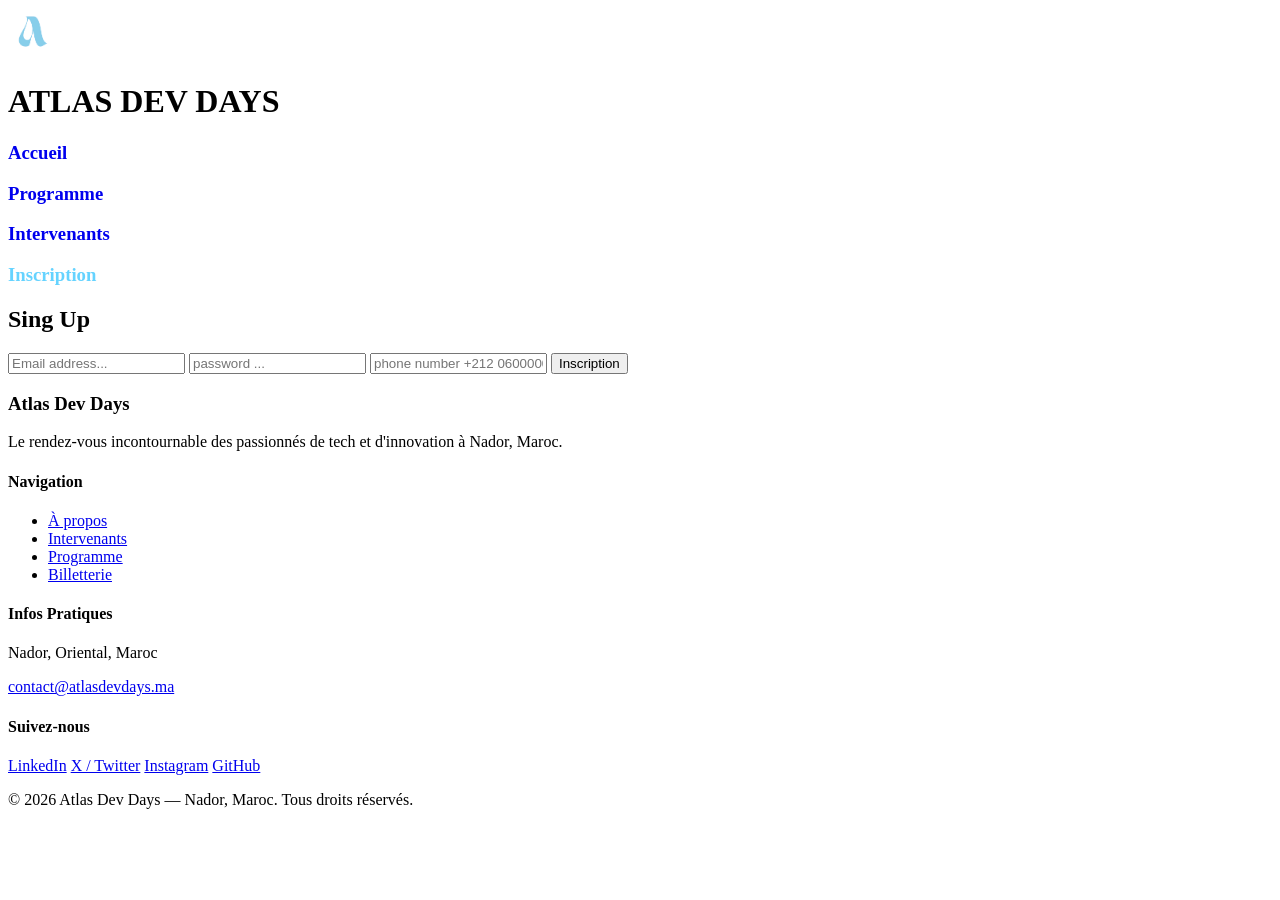
==== Inscription.html @ 5fd1051f "la parte de inscription" ====
<!DOCTYPE html>
<html lang="en">
<head>
    <meta charset="UTF-8">
    <meta name="viewport" content="width=device-width, initial-scale=1.0">
    <title>atlas-dev-days</title>
     <link rel="stylesheet" href="style.css">
</head>
<body>
    <header class="head">
        <img src="imges/Typographic_Geometric_Monogram_Professional_Modern_Logo__3_-removebg-preview.png" alt="" width="50" height="50">
        <h1>ATLAS DEV DAYS</h1>
        <div class="items">
            
            <a href="index.html" style="text-decoration: none;">
                <h3>Accueil</h3>
            </a>

             <a href="programme.html" style="text-decoration: none;">
                <h3>Programme</h3>
            </a>

            <a href="Intervenants.html" style="text-decoration: none;">
                <h3>Intervenants</h3>
            </a>
            
            <a href="Inscription.html" style="text-decoration: none;">
                <h3  style="color: #65d3ff;">Inscription</h3>
            </a>
            
        </div>
    </header>
<nav>
    <div class="input-group">
        <h1>Sing Up</h1>
        <input type="text" placeholder="Email address..." class="modern-input">
        <input type="text" placeholder="password ..." class="modern-input">
        <input type="text" placeholder="phone number +212 0600000000" class="modern-input">
        <button>Inscription</button>
    </div>
</nav>
<footer class="footer">
  <div class="footer-container">
    
    <div class="footer-brand">
      
        <h3 class="footer-logo">Atlas Dev Days</h3>
        <p class="footer-tagline">
        Le rendez-vous incontournable des passionnés de tech et d'innovation à Nador, Maroc.
      </p>
    </div>

    
    <div class="footer-links">
      <h4>Navigation</h4>
      <ul>
        <li><a href="#about">À propos</a></li>
        <li><a href="#speakers">Intervenants</a></li>
        <li><a href="#schedule">Programme</a></li>
        <li><a href="#tickets">Billetterie</a></li>
      </ul>
    </div>

    <!-- Contact & Location -->
    <div class="footer-contact">
      <h4>Infos Pratiques</h4>
      <p>Nador, Oriental, Maroc</p>
      <p><a href="mailto:contact@atlasdevdays.ma">contact@atlasdevdays.ma</a></p>
    </div>

    <!-- Social Media -->
    <div class="footer-social">
      <h4>Suivez-nous</h4>
      <div class="social-icons">
        <a href="#" aria-label="LinkedIn">LinkedIn</a>
        <a href="#" aria-label="Twitter">X / Twitter</a>
        <a href="#" aria-label="Instagram">Instagram</a>
        <a href="#" aria-label="GitHub">GitHub</a>
      </div>
    </div>
  </div>

  <div class="footer-bottom">
    <p>&copy; 2026 Atlas Dev Days — Nador, Maroc. Tous droits réservés.</p>
  </div>
</footer>
</body>
</html>
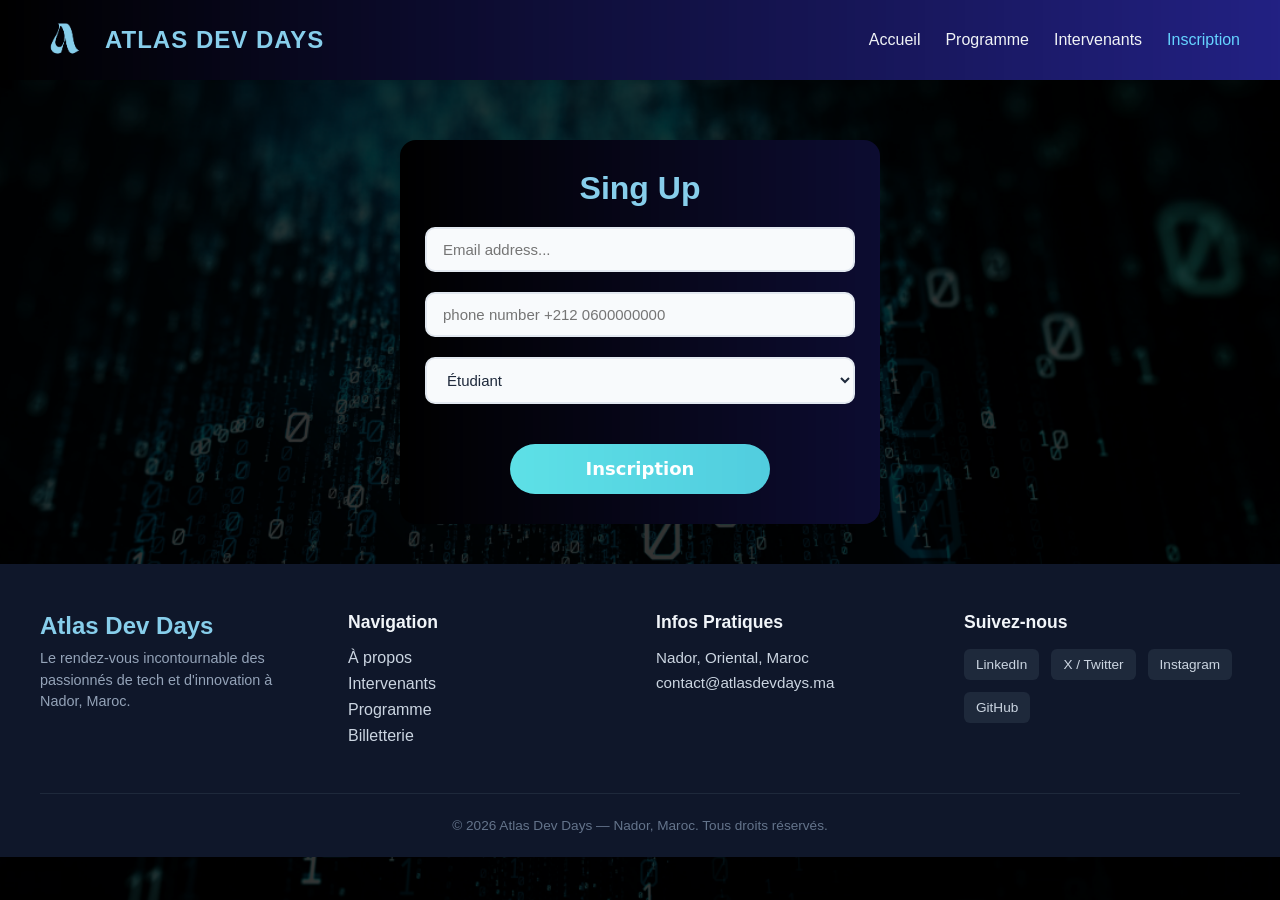
==== commit 3bbcd422: "tout les images que utillise sur le siteweb" ====
--- a/Inscription.html
+++ b/Inscription.html
@@ -33,9 +33,15 @@
 <nav>
     <div class="input-group">
         <h1>Sing Up</h1>
-        <input type="text" placeholder="Email address..." class="modern-input">
-        <input type="text" placeholder="password ..." class="modern-input">
-        <input type="text" placeholder="phone number +212 0600000000" class="modern-input">
+        <input type="email" placeholder="Email address..." class="modern-input">
+        
+        <input type="tel" placeholder="phone number +212 0600000000" class="modern-input">
+        <select name="profil" id="profil" class="modern-input">
+          <option value="">Étudiant</option>
+          <option value="">Développeur</option>
+          <option value="">Autre</option>
+        </select>
+          
         <button>Inscription</button>
     </div>
 </nav>
--- a/style.css
+++ b/style.css
@@ -0,0 +1,824 @@
+
+* {
+    margin: 0;
+    padding: 0;
+    box-sizing: border-box;
+    font-family: 'Segoe UI', Tahoma, Geneva, Verdana, sans-serif;
+}
+
+
+body {
+    background-color: #f4f6f9;
+    min-height: 100vh;
+}
+
+.head {
+    display: flex;
+    align-items: center;
+    justify-content: space-between;
+    background-image: url('imges/Typographic\ Geometric\ Monogram\ Professional\ Modern\ Logo\ \(2\).png'); 
+    color: #ffffff;
+    padding: 15px 40px;
+    box-shadow: 0 4px 6px -1px rgba(0, 0, 0, 0.1);
+}
+
+
+.head h1 {
+    font-size: 1.5rem;
+    font-weight: 700;
+    letter-spacing: 1px;
+    color: #87ceeb;
+    margin-right: auto;
+    margin-left: 15px;
+    
+}
+
+
+.head img {
+    border-radius: 20px; 
+    object-fit: cover;
+
+}
+
+.items {
+    display: flex;
+    gap: 25px; 
+    align-items: center;
+}
+
+
+.items h3 {
+    font-size: 1rem;
+    font-weight: 500;
+    color: #f0f3f6;
+    cursor: pointer;
+    transition: color 0.3s ease, transform 0.2s ease;
+}
+
+.items h3:hover {
+    color: #87ceeb; 
+    transform: translateY(-2px);
+}
+
+
+body {
+  background-image: url('imges/Untitled\ design.png');
+  background-repeat: no-repeat;
+  background-size: cover;
+  background-position: center;
+}
+
+.main {
+  display: flex;
+  justify-content: space-between;
+  margin: 0px;
+  padding: 50px;
+  background-color: #03171fb4;
+}
+
+.main h1{
+  color: #87ceeb;
+}
+
+.main h4{
+  color: #64748b;
+}
+
+.main button{
+  background-color: #87ceeb;
+  border: 0;
+  border-radius: 100px;
+  box-sizing: border-box;
+  color: #006039;
+  cursor: pointer;
+  display: inline-flex;
+  font-family: -apple-system, system-ui, system-ui, "Segoe UI", Roboto, "Helvetica Neue", "Fira Sans", Ubuntu, Oxygen, "Oxygen Sans", Cantarell, "Droid Sans", "Apple Color Emoji", "Segoe UI Emoji", "Segoe UI Symbol", "Lucida Grande", Helvetica, Arial, sans-serif;
+  font-size: 16px;
+  font-weight: 600;
+  justify-content: center;
+  line-height: 20px;
+  max-width: 480px;
+  min-height: 40px;
+  min-width: 0px;
+  overflow: hidden;
+  padding: 0px;
+  padding-left: 20px;
+  padding-right: 20px;
+  padding: 20px;
+  text-align: center;
+  touch-action: manipulation;
+  transition: background-color 0.167s cubic-bezier(0.4, 0, 0.2, 1) 0s, box-shadow 0.167s cubic-bezier(0.4, 0, 0.2, 1) 0s, color 0.167s cubic-bezier(0.4, 0, 0.2, 1) 0s;
+  user-select: none;
+  -webkit-user-select: none;
+  vertical-align: middle;
+} 
+
+.main button:hover{
+  background-color: #0f172adb;
+  color: #006039;
+}
+
+
+
+.Accueil h1 {
+    color: #f1f5f9;
+    text-align: center;
+    margin-top: 90px;
+    font-size: 80px;
+}
+
+.Accueil h2 {
+    color: #ffffff;
+    text-align: center;
+    margin-top: 40px;
+}
+
+
+.container {
+  display: flex;
+  justify-content: center;
+  align-items: center;
+  height: 300px; /* Requires a set height to center vertically */
+}
+
+.container button {
+  align-items: center;
+  background-image: url('imges/Typographic\ Geometric\ Monogram\ Professional\ Modern\ Logo\ \(1\).png');
+  border: 0;
+  border-radius: 100px;
+  box-sizing: border-box;
+  color: #0f172a;
+  cursor: pointer;
+  display: inline-flex;
+  font-family: -apple-system, system-ui, system-ui, "Segoe UI", Roboto, "Helvetica Neue", "Fira Sans", Ubuntu, Oxygen, "Oxygen Sans", Cantarell, "Droid Sans", "Apple Color Emoji", "Segoe UI Emoji", "Segoe UI Symbol", "Lucida Grande", Helvetica, Arial, sans-serif;
+  font-size: 16px;
+  font-weight: 600;
+  justify-content: center;
+  line-height: 20px;
+  max-width: 480px;
+  min-height: 40px;
+  min-width: 0px;
+  overflow: hidden;
+  padding: 0px;
+  padding-left: 20px;
+  padding-right: 20px;
+  text-align: center;
+  touch-action: manipulation;
+  transition: background-color 0.167s cubic-bezier(0.4, 0, 0.2, 1) 0s, box-shadow 0.167s cubic-bezier(0.4, 0, 0.2, 1) 0s, color 0.167s cubic-bezier(0.4, 0, 0.2, 1) 0s;
+  user-select: none;
+  -webkit-user-select: none;
+  vertical-align: middle;
+}
+
+.container button:hover { 
+  background-image: url('imges/Typographic\ Geometric\ Monogram\ Professional\ Modern\ Logo\ \(2\).png');
+  color: #87ceeb;
+}
+
+.footer {
+    background-color: #0f172a;
+    color: #f8fafc;
+    padding: 3rem 1.5rem 1.5rem;
+    font-family: system-ui, -apple-system, sans-serif;
+  }
+
+  .footer-container {
+    max-width: 1200px;
+    margin: 0 auto;
+    display: grid;
+    grid-template-columns: repeat(auto-fit, minmax(220px, 1fr));
+    gap: 2rem;
+  }
+
+  .footer-logo {
+    font-size: 1.5rem;
+    font-weight: 700;
+    color: #EFBF04;
+    margin-bottom: 0.5rem;
+  }
+
+  
+
+  .footer-tagline {
+    color: #94a3b8;
+    font-size: 0.9rem;
+    line-height: 1.5;
+  }
+
+  .footer h4 {
+    font-size: 1.1rem;
+    margin-bottom: 1rem;
+    color: #f1f5f9;
+  }
+
+  .footer-links ul {
+    list-style: none;
+    padding: 0;
+    margin: 0;
+  }
+
+  .footer-links li {
+    margin-bottom: 0.5rem;
+  }
+
+  .footer a {
+    color: #cbd5e1;
+    text-decoration: none;
+    transition: color 0.2s;
+  }
+
+  .footer a:hover {
+    color: #38bdf8;
+  }
+
+  .footer-contact p {
+    color: #cbd5e1;
+    margin-bottom: 0.5rem;
+    font-size: 0.95rem;
+  }
+
+  .social-icons {
+    display: flex;
+    gap: 0.75rem;
+    flex-wrap: wrap;
+  }
+
+  .social-icons a {
+    background-color: #1e293b;
+    padding: 0.5rem 0.75rem;
+    border-radius: 6px;
+    font-size: 0.85rem;
+  }
+
+  .social-icons a:hover {
+    background-color: #334155;
+  }
+
+  .footer-bottom {
+    max-width: 1200px;
+    margin: 2.5rem auto 0;
+    padding-top: 1.5rem;
+    border-top: 1px solid #1e293b;
+    text-align: center;
+    color: #64748b;
+    font-size: 0.85rem;
+  }
+
+/* programme */
+
+.programme div {
+    display: flex;
+    align-items: center;
+    margin-left: 60px;
+    margin-top: 90px;
+    margin-bottom: 70px;
+    margin-right: 480px;
+    background-color: #006039; 
+    border-radius: 40px;
+    color: #ffffff;
+    padding: 15px 40px;
+    box-shadow: 0 4px 6px -1px rgba(0, 0, 0, 0.1);
+}
+.programme div h1 {
+    padding-left: 40px;
+}
+
+.jour {
+    display: flex;
+    align-items: center;
+    background-color: #006039;
+    border-radius: 12px;
+    margin-left: 580px;
+    margin-top: 60px;
+    margin-bottom: 40px;
+    margin-right: 580px;
+    justify-content: space-between;
+}
+
+.jour h1 {
+    padding-bottom: 20px;
+    padding-left: 50px;
+    padding-right: 50px;
+    padding-top: 20px;
+    font-size: 20px;
+    color: #f1f5f9;
+}
+
+.jour h1:hover {
+    color: #EFBF04; 
+    transform: translateY(-2px);
+}
+
+/* intervenants */
+.title h1{
+    display: flex;
+    align-items: center;
+    justify-content: center;
+    font-size: 70px;
+    color: #EFBF04;
+    margin-top: 40px;
+}
+
+.Intervenants {
+    display: flex;
+    flex-direction: row;
+    gap: 20px;
+    justify-content: center;
+    flex-wrap: wrap;
+    margin-left: 40px;
+    margin-right: 40px;
+    margin-top: 80px;
+    margin-bottom: 80px;
+   
+}
+
+.Intervenants div{
+    flex: 1 1 calc(33.333% - 40px);
+    max-width: calc(33.333% - 40px );
+    box-sizing: border-box;
+    background-color: #006039;
+    border-radius: 40px;
+    padding: 40px;
+    padding-right: 20px;
+    margin-bottom: 40px;
+    
+}
+
+.Intervenants img{
+    width: 300px;         /* Set your preferred width */
+  height: 300px;        /* Set your preferred height */
+  object-fit: cover;   /* Crops the image proportionally to fit without stretching */
+  border-radius: 8px;
+}
+
+.Intervenants h1{
+    color: #f4f6f9;
+}
+
+.Intervenants h4{
+    color: #EFBF04;
+}
+
+.Intervenants h3{
+    color: #97948a;
+}
+
+.Intervenants h2{
+    color: #ffff;
+}
+
+/*input */
+.input-group h1{
+  padding: 40px 40px;
+  font-size: 80px;
+  color: #EFBF04;
+}
+.input-group {
+
+  place-items: center; 
+  min-height: auto;
+   display: block;    
+  margin: 0 auto;    
+  width: 100%;
+  max-width: 620px;
+  padding: 40px 40px;
+  padding-bottom: 40px;
+  border-radius: 8px;
+  background-color: #006039;
+  margin-bottom: 90px;
+  margin-top: 100px;
+  
+}
+
+.modern-input {
+  width: 100%;
+  padding: 12px 16px;
+  font-size: 15px;
+  color: #1e293b;
+  background-color: #f8fafc;
+  border: 2px solid #e2e8f0;
+  border-radius: 10px;
+  outline: none;
+  transition: all 0.25s ease-in-out;
+  margin-bottom: 60px;
+
+}
+
+/* Hover & Focus Effects */
+.modern-input:hover {
+  border-color: #cbd5e1;
+}
+
+.modern-input:focus {
+  background-color: #ffffff;
+  border-color: #EFBF04; /* Indigo accents */
+  box-shadow: 0 0 0 4px rgba(99, 102, 241, 0.15);
+}
+
+.input-group button {
+  align-items: center;
+  background-color: #EFBF04;
+  border: 0;
+  border-radius: 100px;
+  box-sizing: border-box;
+  color: #006039;
+  cursor: pointer;
+  display: flex;
+  font-family: -apple-system, system-ui, system-ui, "Segoe UI", Roboto, "Helvetica Neue", "Fira Sans", Ubuntu, Oxygen, "Oxygen Sans", Cantarell, "Droid Sans", "Apple Color Emoji", "Segoe UI Emoji", "Segoe UI Symbol", "Lucida Grande", Helvetica, Arial, sans-serif;
+  
+
+  font-size: 20px;          
+  min-height: 60px;         
+  padding: 12px 32px;       
+  max-width: 300px;         
+  width: 100%;              
+
+  line-height: 24px;
+  min-width: 0px;
+  overflow: hidden;
+  text-align: center;
+  touch-action: manipulation;
+  transition: background-color 0.167s cubic-bezier(0.4, 0, 0.2, 1) 0s, box-shadow 0.167s cubic-bezier(0.4, 0, 0.2, 1) 0s, color 0.167s cubic-bezier(0.4, 0, 0.2, 1) 0s;
+  user-select: none;
+  -webkit-user-select: none;
+  vertical-align: middle;
+  justify-content: center;
+
+  /* --- Horizontal Centering --- */
+  margin-top: 40px;
+  margin-left: auto;
+  margin-right: auto;
+}
+
+.input-group button:hover { 
+  background-color: #d2e4dd;
+  color: #EFBF04;
+}
+
+/* =========================================================
+   1. GLOBAL RESET & BASE STYLES
+   ========================================================= */
+* {
+    margin: 0;
+    padding: 0;
+    box-sizing: border-box;
+    font-family: 'Segoe UI', Tahoma, Geneva, Verdana, sans-serif;
+}
+
+body {
+    background-color: #f4f6f9;
+    background-image: url('imges/Untitled\ design.png');
+    background-repeat: no-repeat;
+    background-size: cover;
+    background-position: center;
+    background-attachment: fixed;
+    min-height: 100vh;
+}
+
+
+/* =========================================================
+   2. HEADER & NAVIGATION
+   ========================================================= */
+.head {
+    display: flex;
+    align-items: center;
+    justify-content: space-between;
+    background-image: url('imges/Typographic\ Geometric\ Monogram\ Professional\ Modern\ Logo\ \(2\).png'); 
+    color: #ffffff;
+    padding: 15px 40px;
+    box-shadow: 0 4px 6px -1px rgba(0, 0, 0, 0.1);
+}
+
+.head h1 {
+    font-size: 1.5rem;
+    font-weight: 700;
+    letter-spacing: 1px;
+    color: #87ceeb;
+    margin-right: auto;
+    margin-left: 15px;
+}
+
+.head img {
+    border-radius: 20px; 
+    object-fit: cover;
+}
+
+.items {
+    display: flex;
+    gap: 25px; 
+    align-items: center;
+}
+
+.items h3 {
+    font-size: 1rem;
+    font-weight: 500;
+    color: #f0f3f6;
+    cursor: pointer;
+    transition: color 0.3s ease, transform 0.2s ease;
+}
+
+.items h3:hover {
+    color: #87ceeb; 
+    transform: translateY(-2px);
+}
+
+/* Mobile/iPad Select Dropdown (Hidden on Desktop) */
+.nav-select-wrapper {
+    display: none;
+}
+
+.nav-select {
+    background-color: #EFBF04;
+    color: #006039;
+    font-weight: 600;
+    font-size: 15px;
+    padding: 8px 16px;
+    border: none;
+    border-radius: 20px;
+    cursor: pointer;
+    outline: none;
+}
+
+.nav-select option {
+    background-color: #006039;
+    color: #ffffff;
+}
+
+
+
+/* =========================================================
+   3. HERO & PROGRAMME SECTIONS (Fixed Large Margins)
+   ========================================================= */
+.Accueil h1 {
+    color: #87ceeb;
+    text-align: center;
+    margin-top: 60px;
+    font-size: clamp(2.5rem, 6vw, 5rem); /* Scales smoothly across screens */
+}
+
+.Accueil h2 {
+    color: #ffffff;
+    text-align: center;
+    margin-top: 20px;
+    padding: 0 20px;
+}
+
+.programme div {
+    display: flex;
+    align-items: center;
+    margin: 60px auto; /* Replaced fixed 480px margin with fluid auto centering */
+    width: 90%;
+    max-width: 800px;
+    background-image: url('imges/Typographic\ Geometric\ Monogram\ Professional\ Modern\ Logo\ \(2\).png'); 
+    border-radius: 40px;
+    color: #ffffff;
+    padding: 15px 40px;
+    box-shadow: 0 4px 6px -1px rgba(0, 0, 0, 0.1);
+}
+
+.jour {
+    display: flex;
+    align-items: center;
+    background-image: url('imges/Typographic\ Geometric\ Monogram\ Professional\ Modern\ Logo\ \(2\).png');
+    border-radius: 12px;
+    margin: 40px auto; /* Centered without huge margins */
+    width: 90%;
+    max-width: 500px;
+    justify-content: space-around;
+}
+
+.jour h1 {
+    padding: 15px 20px;
+    font-size: 20px;
+    color: #f1f5f9;
+    cursor: pointer;
+}
+
+.jour h1:hover {
+    color: #12b8ff; 
+    transform: translateY(-2px);
+}
+
+/* =========================================================
+   4. INTERVENANTS GRID
+   ========================================================= */
+.title h1 {
+    display: flex;
+    align-items: center;
+    justify-content: center;
+    font-size: clamp(2rem, 5vw, 4.5rem);
+    color: #87ceeb;
+    margin-top: 40px;
+}
+
+.Intervenants {
+    display: flex;
+    gap: 20px;
+    justify-content: center;
+    flex-wrap: wrap;
+    max-width: 1200px;
+    margin: 60px auto;
+    padding: 0 20px;
+}
+
+.Intervenants div {
+    flex: 1 1 calc(33.333% - 20px);
+    max-width: calc(33.333% - 20px);
+    background-image: url('imges/Typographic\ Geometric\ Monogram\ Professional\ Modern\ Logo\ \(2\).png');
+    border-radius: 40px;
+    padding: 30px;
+}
+
+.Intervenants img {
+    width: 100%;
+    height: 260px;
+    object-fit: cover;
+    border-radius: 12px;
+}
+
+.Intervenants h1 { color: #f4f6f9; margin-top: 15px; }
+.Intervenants h4 { color: #EFBF04; }
+.Intervenants h3 { color: #97948a; }
+.Intervenants h2 { color: #ffffff; }
+
+/* =========================================================
+   5. INPUT GROUP (Custom compact container at bottom)
+   ========================================================= */
+.input-group {
+    display: block;    
+    margin: 60px auto 40px auto;    
+    width: 90%;
+    max-width: 480px;  
+    padding: 30px 25px;
+    border-radius: 16px;
+    background-image: url('imges/Typographic\ Geometric\ Monogram\ Professional\ Modern\ Logo\ \(2\).png'); 
+}
+
+.input-group h1 {
+    padding: 0 0 20px 0;
+    font-size: 2rem;
+    color: #87ceeb;
+    text-align: center;
+}
+
+.modern-input {
+    width: 100%;
+    padding: 12px 16px;
+    font-size: 15px;
+    color: #1e293b;
+    background-color: #f8fafc;
+    border: 2px solid #e2e8f0;
+    border-radius: 10px;
+    outline: none;
+    transition: all 0.25s ease-in-out;
+    margin-bottom: 20px;
+}
+
+.modern-input:focus {
+    background-color: #ffffff;
+    border-color: #12b8ff;
+    box-shadow: 0 0 0 4px rgba(239, 191, 4, 0.2);
+}
+
+.input-group button {
+    align-items: center;
+    background-image: url('imges/Typographic\ Geometric\ Monogram\ Professional\ Modern\ Logo\ \(1\).png');
+    border: 0;
+    border-radius: 100px;
+    color: #ffff;
+    cursor: pointer;
+    display: flex;
+    font-size: 18px;          
+    min-height: 50px;         
+    padding: 10px 24px;       
+    width: 100%;              
+    max-width: 260px;
+    font-weight: 600;
+    justify-content: center;
+    margin: 20px auto 0 auto;
+    transition: all 0.2s ease;
+}
+
+.input-group button:hover { 
+    background-image: url('imges/Typographic\ Geometric\ Monogram\ Professional\ Modern\ Logo\ \(2\).png');
+    color: #12b8ff;
+}
+
+/* =========================================================
+   6. FOOTER
+   ========================================================= */
+.footer {
+    background-color: #0f172a;
+    color: #f8fafc;
+    padding: 3rem 1.5rem 1.5rem;
+}
+
+.footer-container {
+    max-width: 1200px;
+    margin: 0 auto;
+    display: grid;
+    grid-template-columns: repeat(auto-fit, minmax(220px, 1fr));
+    gap: 2rem;
+}
+
+.footer-logo {
+    font-size: 1.5rem;
+    font-weight: 700;
+    color: #87ceeb;
+    margin-bottom: 0.5rem;
+}
+
+.footer-tagline { color: #94a3b8; font-size: 0.9rem; }
+.footer h4 { font-size: 1.1rem; margin-bottom: 1rem; color: #f1f5f9; }
+.footer-links ul { list-style: none; }
+.footer-links li { margin-bottom: 0.5rem; }
+.footer a { color: #cbd5e1; text-decoration: none; }
+.footer a:hover { color: #38bdf8; }
+.footer-contact p { color: #cbd5e1; margin-bottom: 0.5rem; }
+.social-icons { display: flex; gap: 0.75rem; flex-wrap: wrap; }
+.social-icons a { background-color: #1e293b; padding: 0.5rem 0.75rem; border-radius: 6px; }
+.footer-bottom {
+    max-width: 1200px;
+    margin: 2.5rem auto 0;
+    padding-top: 1.5rem;
+    border-top: 1px solid #1e293b;
+    text-align: center;
+    color: #64748b;
+}
+
+/* =========================================================
+   7. IPAD / TABLET BREAKPOINT (max-width: 1024px)
+   ========================================================= */
+@media screen and (max-width: 1024px) {
+     .head {
+      display: block;
+      justify-content: center;
+      align-items: center;
+      text-align: center;
+     }
+     .items {
+      padding-top: 20px;
+      display: flex;
+      gap: 15px; 
+      align-items: center;
+      text-align: center;
+      justify-content: center;
+     }
+     
+    .nav-select-wrapper {
+        display: block; /* Show dropdown select list */
+    }
+
+    .Intervenants div {
+        flex: 1 1 calc(50% - 20px);
+        max-width: calc(50% - 20px); /* 2 cards per row on iPad */
+    }
+}
+
+/* =========================================================
+   8. MOBILE PHONE BREAKPOINT (max-width: 600px)
+   ========================================================= */
+@media screen and (max-width: 600px) {
+    .head {
+        padding: 12px 20px;
+    }
+    
+    .main {
+      display: block;
+      justify-content: center;
+    }
+
+    .main button{
+      margin-top: 20px;
+    }
+
+    .programme div {
+        flex-direction: column;
+        text-align: center;
+        padding: 20px;
+    }
+
+    .programme div h1 {
+        padding-left: 0;
+        margin-top: 10px;
+    }
+
+    .jour {
+        flex-direction: column;
+        gap: 5px;
+    }
+
+    .Intervenants div {
+        flex: 1 1 100%;
+        max-width: 100%; /* 1 card per row on Mobile */
+    }
+
+    .footer-container {
+        grid-template-columns: 1fr;
+        text-align: center;
+    }
+
+    .social-icons {
+        justify-content: center;
+    }
+}
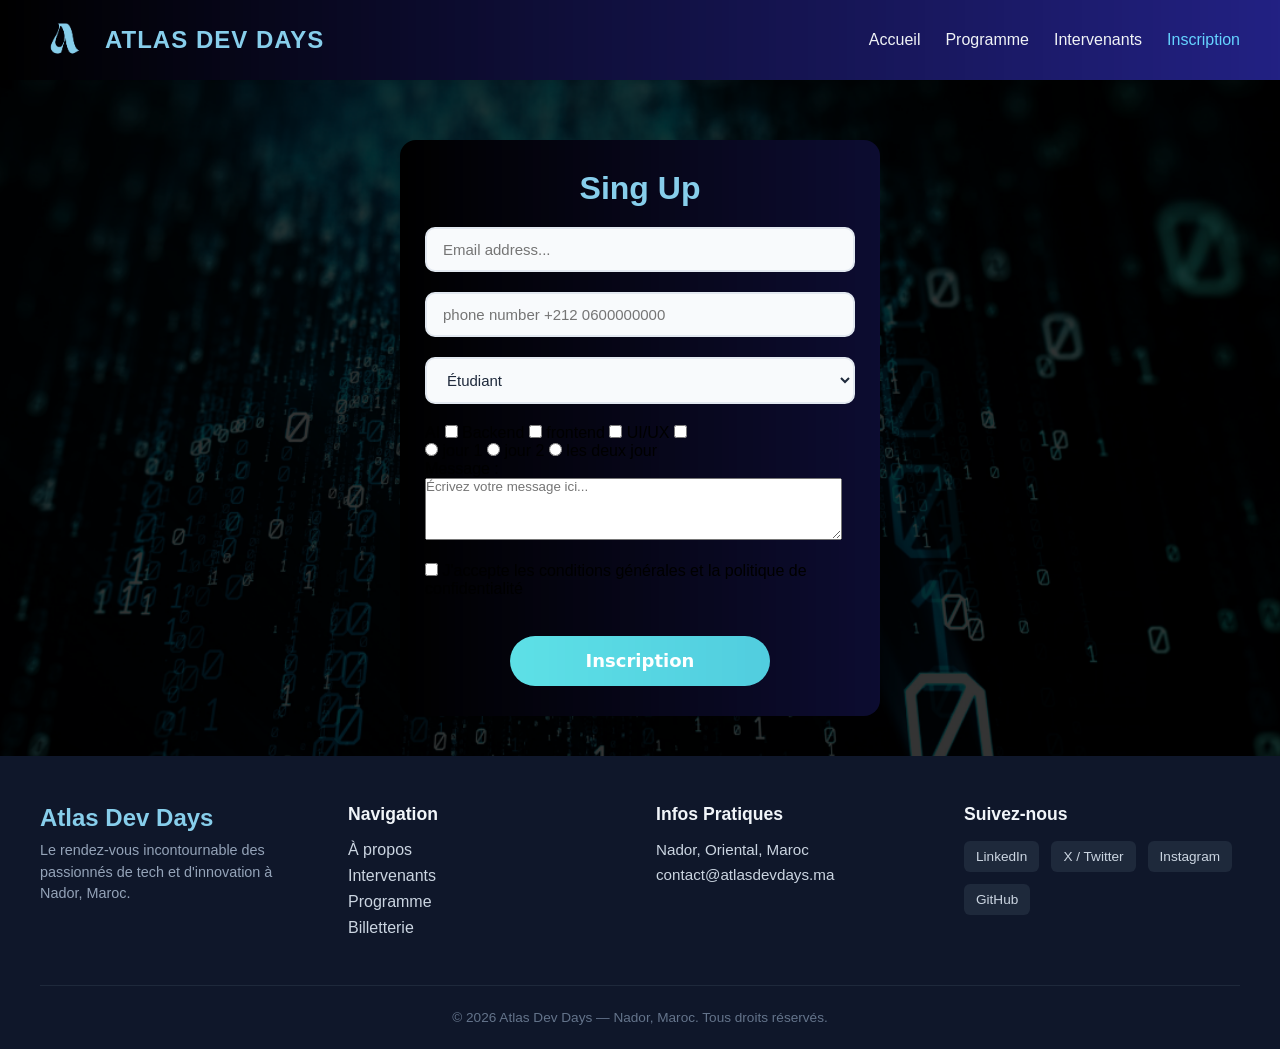
==== commit b115e139: "la parte de inscription" ====
--- a/Inscription.html
+++ b/Inscription.html
@@ -5,6 +5,7 @@
     <meta name="viewport" content="width=device-width, initial-scale=1.0">
     <title>atlas-dev-days</title>
      <link rel="stylesheet" href="style.css">
+     <link rel="icon" type="image/.png" href="imges/Typographic_Geometric_Monogram_Professional_Modern_Logo__3_-removebg-preview.png">
 </head>
 <body>
     <header class="head">
@@ -33,14 +34,41 @@
 <nav>
     <div class="input-group">
         <h1>Sing Up</h1>
-        <input type="email" placeholder="Email address..." class="modern-input">
+        <input type="email" placeholder="Email address..." class="modern-input" required>
         
-        <input type="tel" placeholder="phone number +212 0600000000" class="modern-input">
-        <select name="profil" id="profil" class="modern-input">
+        <input type="tel" placeholder="phone number +212 0600000000" class="modern-input" required>
+        <select name="profil" id="profil" class="modern-input" required>
           <option value="">Étudiant</option>
           <option value="">Développeur</option>
           <option value="">Autre</option>
         </select>
+        <div class="checkbox">
+          <label for="">AI  <input type="checkbox" ></label>
+          <label for="">Backend  <input type="checkbox" ></label>
+          <label for="">frontend  <input type="checkbox" ></label>
+          <label for="">UI/UX  <input type="checkbox"></label>
+        </div>
+        <div class="checkbox">
+            <input type="radio" id="option1" name="my_choice" value="1" required>
+            <label for="option1">jour 1</label>
+
+            <input type="radio" id="option2" name="my_choice" value="2" required>
+            <label for="option2">jour 2</label>
+
+            <input type="radio" id="option3" name="my_choice" value="3" required>
+            <label for="option3">les deux jour</label>
+        </div>
+      <form class="msg">
+ 
+  <label for="message">Message :</label><br>
+  <textarea id="message" name="message" rows="4" cols="50" placeholder="Écrivez votre message ici..."></textarea>
+  <br><br>
+
+    
+    <input type="checkbox" id="consent" name="consent" required>
+     <label for="consent">   J'accepte les conditions générales et la politique de confidentialité</label>
+     <br><br>
+   </form>
           
         <button>Inscription</button>
     </div>
